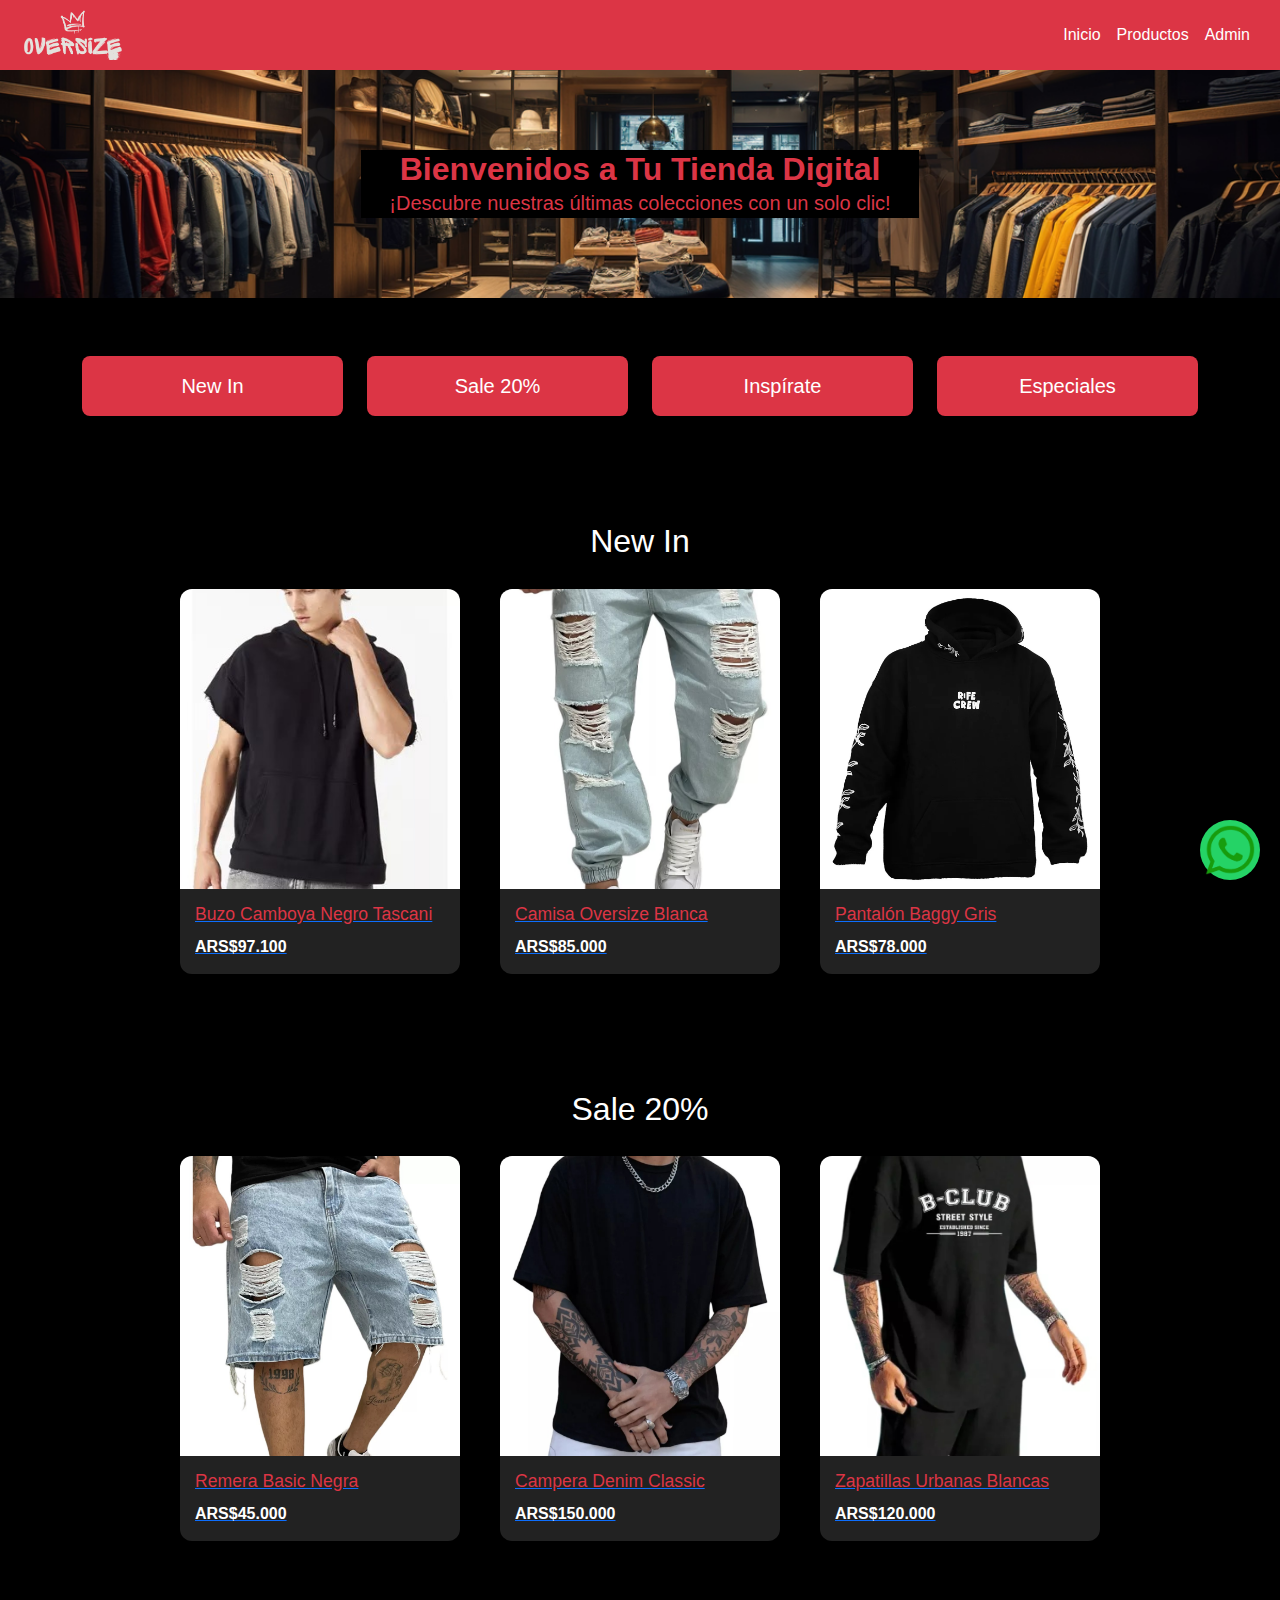
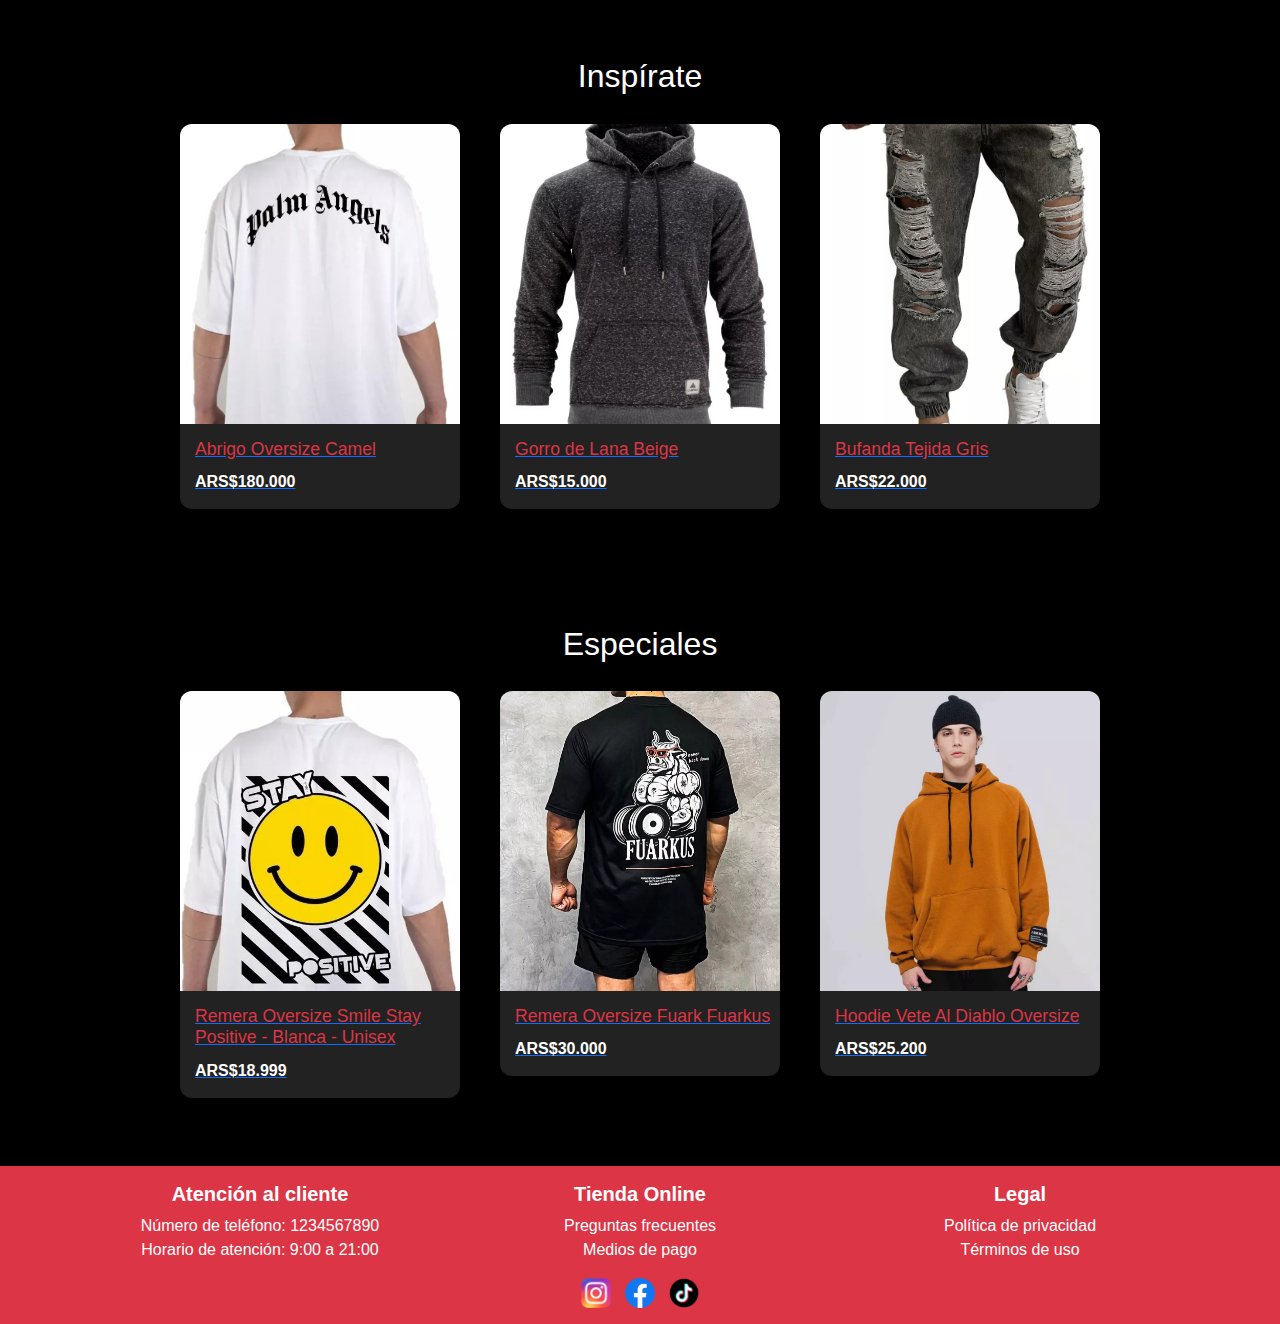
==== index.html @ fe682cd3 "proyectoFinal" ====
<!DOCTYPE html>
<html lang="es">
<head>
    <meta charset="UTF-8">
    <meta name="viewport" content="width=device-width, initial-scale=1.0">
    <title>Tienda Online</title>
    <link href="https://cdn.jsdelivr.net/npm/bootstrap@5.3.2/dist/css/bootstrap.min.css" rel="stylesheet">
    <link rel="stylesheet" href="/css/styles.css">
</head>

<body>
    <!-- Barra de Navegación -->
    <nav class="navbar navbar-expand-lg navbar-custom">
        <div class="container-fluid">
            <img class="logo-navbar" src="/assets/OLogo.png" alt="Logo">
            <button class="navbar-toggler" type="button" data-bs-toggle="collapse" data-bs-target="#navbarNav"
                aria-controls="navbarNav" aria-expanded="false" aria-label="Toggle navigation">
                <span class="navbar-toggler-icon"></span>
            </button>
            <div class="collapse navbar-collapse" id="navbarNav">
                <ul class="navbar-nav ms-auto">
                    <li class="nav-item">
                        <a class="nav-link custom-nav-link" href="/index.html">Inicio</a>
                    </li>
                    <li class="nav-item">
                        <a class="nav-link custom-nav-link" href="/pages/productos.html">Productos</a>
                    </li>
                    <li class="nav-item">
                        <a class="nav-link custom-nav-link" href="/pages/login.html">Admin</a>
                    </li>
                </ul>
            </div>
        </div>
    </nav>

    <!-- Hero Section -->
    <main>
        <section class="hero-section text-center">
            <div class="container">
                <h1 class="display-4">Bienvenidos a Tu Tienda Digital</h1>
                <p>¡Descubre nuestras últimas colecciones con un solo clic!</p>
            </div>
        </section>

        <!-- Productos Destacados -->
        <section class="productos-destacados text-center py-5">
            <div class="container">
                <div class="row">
                    <div class="col-md-3">
                        <a href="#new-in" class="custom-btn">New In</a>
                    </div>
                    <div class="col-md-3">
                        <a href="#sale" class="custom-btn">Sale 20%</a>
                    </div>
                    <div class="col-md-3">
                        <a href="#inspirate" class="custom-btn">Inspírate</a>
                    </div>
                    <div class="col-md-3">
                        <a href="#especiales" class="custom-btn">Especiales</a>
                    </div>
                </div>
            </div>
        </section>

        <!-- Secciones de productos con tarjetas de productos -->
        <section id="new-in" class="py-5">
            <div class="container">
                <h2 class="text-center">New In</h2>
                <div class="products">
                    <a href="#new-in">
                        <div class="product">
                            <img src="/assets/producto1.jpg" alt="Buzo Camboya Negro Tascani">
                            <h5>Buzo Camboya Negro Tascani</h5>
                            <p>ARS$97.100</p>
                        </div>
                    </a>
                    <a href="#new-in">
                        <div class="product">
                            <img src="/assets/producto2.jpg" alt="Camisa Oversize Blanca">
                            <h5>Camisa Oversize Blanca</h5>
                            <p>ARS$85.000</p>
                        </div>
                    </a>
                    <a href="#new-in">
                        <div class="product">
                            <img src="/assets/producto3.jpg" alt="Pantalón Baggy Gris">
                            <h5>Pantalón Baggy Gris</h5>
                            <p>ARS$78.000</p>
                        </div>
                    </a>
                </div>
            </div>
        </section>

        <section id="sale" class="py-5">
            <div class="container">
                <h2 class="text-center">Sale 20%</h2>
                <div class="products">
                    <a href="#sale">
                        <div class="product">
                            <img src="/assets/producto4.jpg" alt="Remera Basic Negra">
                            <h5>Remera Basic Negra</h5>
                            <p>ARS$45.000</p>
                        </div>
                    </a>
                    <a href="#sale">
                        <div class="product">
                            <img src="/assets/producto5.jpg" alt="Campera Denim Classic">
                            <h5>Campera Denim Classic</h5>
                            <p>ARS$150.000</p>
                        </div>
                    </a>
                    <a href="#sale">
                        <div class="product">
                            <img src="/assets/producto6.jpg" alt="Zapatillas Urbanas Blancas">
                            <h5>Zapatillas Urbanas Blancas</h5>
                            <p>ARS$120.000</p>
                        </div>
                    </a>
                </div>
            </div>
        </section>

        <section id="inspirate" class="py-5">
            <div class="container">
                <h2 class="text-center">Inspírate</h2>
                <div class="products">
                    <a href="#inspirate">
                        <div class="product">
                            <img src="/assets/producto7.jpg" alt="Abrigo Oversize Camel">
                            <h5>Abrigo Oversize Camel</h5>
                            <p>ARS$180.000</p>
                        </div>
                    </a>
                    <a href="#inspirate">
                        <div class="product">
                            <img src="/assets/producto8.jpg" alt="Gorro de Lana Beige">
                            <h5>Gorro de Lana Beige</h5>
                            <p>ARS$15.000</p>
                        </div>
                    </a>
                    <a href="#inspirate">
                        <div class="product">
                            <img src="/assets/producto9.jpg" alt="Bufanda Tejida Gris">
                            <h5>Bufanda Tejida Gris</h5>
                            <p>ARS$22.000</p>
                        </div>
                    </a>
                </div>
            </div>
        </section>

        <section id="especiales" class="py-5">
            <div class="container">
                <h2 class="text-center">Especiales</h2>
                <div class="products">
                    <a href="#especiales">
                        <div class="product">
                            <img src="/assets/producto10.jpg" alt="Remera Oversize Smile Stay Positive - Blanca - Unisex">
                            <h5>Remera Oversize Smile Stay Positive - Blanca - Unisex</h5>
                            <p>ARS$18.999</p>
                        </div>
                    </a>
                    <a href="#especiales">
                        <div class="product">
                            <img src="/assets/producto11.jpg" alt="Remera Oversize Fuark Fuarkus">
                            <h5>Remera Oversize Fuark Fuarkus</h5>
                            <p>ARS$30.000</p>
                        </div>
                    </a>
                    <a href="#especiales">
                        <div class="product">
                            <img src="/assets/producto12.jpg" alt="Hoodie Vete Al Diablo Oversize">
                            <h5>Hoodie Vete Al Diablo Oversize</h5>
                            <p>ARS$25.200</p>
                        </div>
                    </a>
                </div>
            </div>
        </section>
    </main>

    <!-- Botón flotante de WhatsApp -->
    <a href="https://wa.me/1234567890" class="whatsapp-button" target="_blank">
        <img src="/assets/logo wsp.png" alt="WhatsApp">
    </a>

    <!-- Footer -->
    <footer class="footer-custom text-center py-3">
        <div class="container">
            <div class="row">
                <div class="col-md-4 footer-content">
                    <h6 class="footer-title">Atención al cliente</h6>
                    <ul class="list-unstyled">
                        <li><p class="custom-footer-link-2">Número de teléfono: 1234567890</p></li>
                        <li><p class="custom-footer-link-2">Horario de atención: 9:00 a 21:00</p></li>
                    </ul>
                </div>
                <div class="col-md-4 footer-content">
                    <h6 class="footer-title">Tienda Online</h6>
                    <ul class="list-unstyled">
                        <li><a href="/pages/FAQ.html" class="custom-footer-link">Preguntas frecuentes</a></li>
                        <li><a href="/pages/404.html" class="custom-footer-link">Medios de pago</a></li>
                    </ul>
                </div>
                <div class="col-md-4 footer-content">
                    <h6 class="footer-title">Legal</h6>
                    <ul class="list-unstyled">
                        <li><a href="/pages/politicayterminos.html#Politica de Privacidad" class="custom-footer-link">Política de privacidad</a></li>
                        <li><a href="/pages/politicayterminos.html#Términos de Uso" class="custom-footer-link">Términos de uso</a></li>
                    </ul>
                </div>
            </div>
            <div class="social-icons">
                <a href="https://www.instagram.com/accounts/login/"><img src="/assets/Instagram_logo_2016.svg.webp" alt="Instagram"></a>
                <a href="https://www.facebook.com/login/?locale=es_LA"><img src="/assets/Facebook_Logo_(2019).png" alt="Facebook"></a>
                <a href="https://www.tiktok.com/login"><img src="/assets/tiktok-icon-free-png.png" alt="TikTok"></a>
            </div>
        </div>
    </footer>

    <script src="https://cdn.jsdelivr.net/npm/bootstrap@5.3.2/dist/js/bootstrap.bundle.min.js"></script>
</body>
</html>
---- css/styles.css ----
/* Estilos Generales */
body {
    font-family: sans-serif;
    background-color: #f4f4f4;
    margin: 0;
    padding: 0;
}

h2, h3 {
    font-family: 'Roboto', sans-serif;
}

/* Navbar */
.navbar-custom {
    background-color: #DC3545;
    padding: 10px;
}

.navbar-custom .navbar-nav .nav-link {
    color: white;
}

.logo-navbar {
    height: 50px;
}

/* Hero Section */
.hero-section {
    background-image: url('/assets/fondo hero.jpg');
    background-size: cover;
    background-position: center;
    padding: 80px 0; /* Ajustar padding para móviles */
}

.hero-section h1, .hero-section p {
    background-color: black;
    margin: 0 auto;
    width: 50%;
}

.hero-section h1 {
    font-size: 2rem; /* Tamaño más pequeño para móviles */
    font-weight: bold;
    color: #DC3545;
    max-width: 90%; /* Asegura que no se salga del contenedor */
}

.hero-section p {
    font-size: 1.25rem; /* Tamaño más pequeño para móviles */
    color: #DC3545;
    
}

/* Botones Personalizados */
.custom-btn {
    font-size: 1.25rem;
    padding: 15px; /* Tamaño más pequeño para móviles */
    border-radius: 8px;
    background-color: #DC3545;
    color: white;
    display: block; /* Asegura que ocupen todo el ancho */
    margin: 10px 0; /* Espaciado entre botones */
    text-align: center;
    text-decoration: none;
    transition: background-color 0.3s ease, transform 0.3s ease;
}

/* Fondo negro en el main */
main {
    background-color: black;
    color: white;
}

/* Secciones dentro del main */
section {
    background-color: black;
    color: white;
    padding: 40px 0;
}

/* Estilos de Productos */
.products {
    display: flex;
    flex-wrap: wrap;
    gap: 40px; /* Reduce la separación entre tarjetas */
    padding: 20px;
    justify-content: center;
}

.product {
    background-color: #222; /* Fondo oscuro para resaltar */
    color: white;
    border-radius: 12px; /* Esquinas redondeadas */
    overflow: hidden; /* Evita que los elementos sobresalgan */
    width: 280px; /* Tamaño fijo para consistencia */
    box-shadow: 0px 4px 12px rgba(0, 0, 0, 0.3); /* Sombra sutil */
    transition: transform 0.3s, box-shadow 0.3s;
    text-align: left; /* Alineación de texto a la izquierda */
}

.product img {
    width: 100%; /* Ancho completo de la tarjeta */
    height: 300px; /* Altura fija */
    object-fit: cover; /* Recorta la imagen para ajustarse al espacio */
}

.product h5 {
    font-size: 1.1rem;
    color: #DC3545; /* Color destacado */
    margin: 15px 0 10px 15px; /* Espaciado */
}

.product p {
    font-size: 1rem;
    color: #ffffff;
    font-weight: bold;
    margin: 0 15px 15px 15px; /* Espaciado */
}

.product:hover {
    transform: scale(1.05); /* Efecto de aumento al pasar el cursor */
    box-shadow: 0px 8px 16px rgba(0, 0, 0, 0.4); /* Aumenta la sombra */
}


/* Botón flotante de WhatsApp */
.whatsapp-button {
    position: fixed;
    bottom: 20px;
    right: 20px;
    width: 60px;
    height: 60px;
    background-color: #25D366;
    border-radius: 50%;
    display: flex;
    justify-content: center;
    align-items: center;
    box-shadow: 0 4px 10px rgba(0, 0, 0, 0.1);
    z-index: 1000;
}

.whatsapp-button img {
    width: 50px;
    height: 50px;
}

/* Footer */

.footer-title {
    font-size: 1.25rem;
    font-weight: bold;
}

.footer-custom {
    background-color: #DC3545;
    color: white;
}

.footer-custom ul {
    padding-left: 0;
}

.footer-custom ul li {
    list-style: none;
}

.custom-footer-link {
    text-decoration: none;
    color: white;
    padding: 0;
    margin: 0;
}

.custom-footer-link-2 {
    padding: 0;
    margin: 0;
}

.custom-footer-link:hover {
    text-decoration: underline;
}

footer img {
    width: 30px;
    margin: 0 5px;
}

/* Responsividad */
@media (max-width: 768px) {
    .faq-section h2 {
        font-size: 28px;
    }

    .faq-item h3 {
        font-size: 20px;
    }

    .faq-item p {
        font-size: 14px;
    }

    .footer-custom h6 {
        font-size: 16px;
    }

    .footer-custom .col-md-4 {
        display: none; /* Oculta las columnas en móvil */
    }

    .footer-custom .social-icons {
        display: flex; /* Muestra solo los iconos de redes sociales */
        justify-content: center;
    }

    /* Ajustes para los botones */
    .productos-destacados .row {
        display: flex;
        flex-direction: column; /* Apila botones en vertical */
    }

    .hero-section h1, .hero-section p {
        background-color: black;
        margin: 0 auto;
        width: 100%;
    }
}
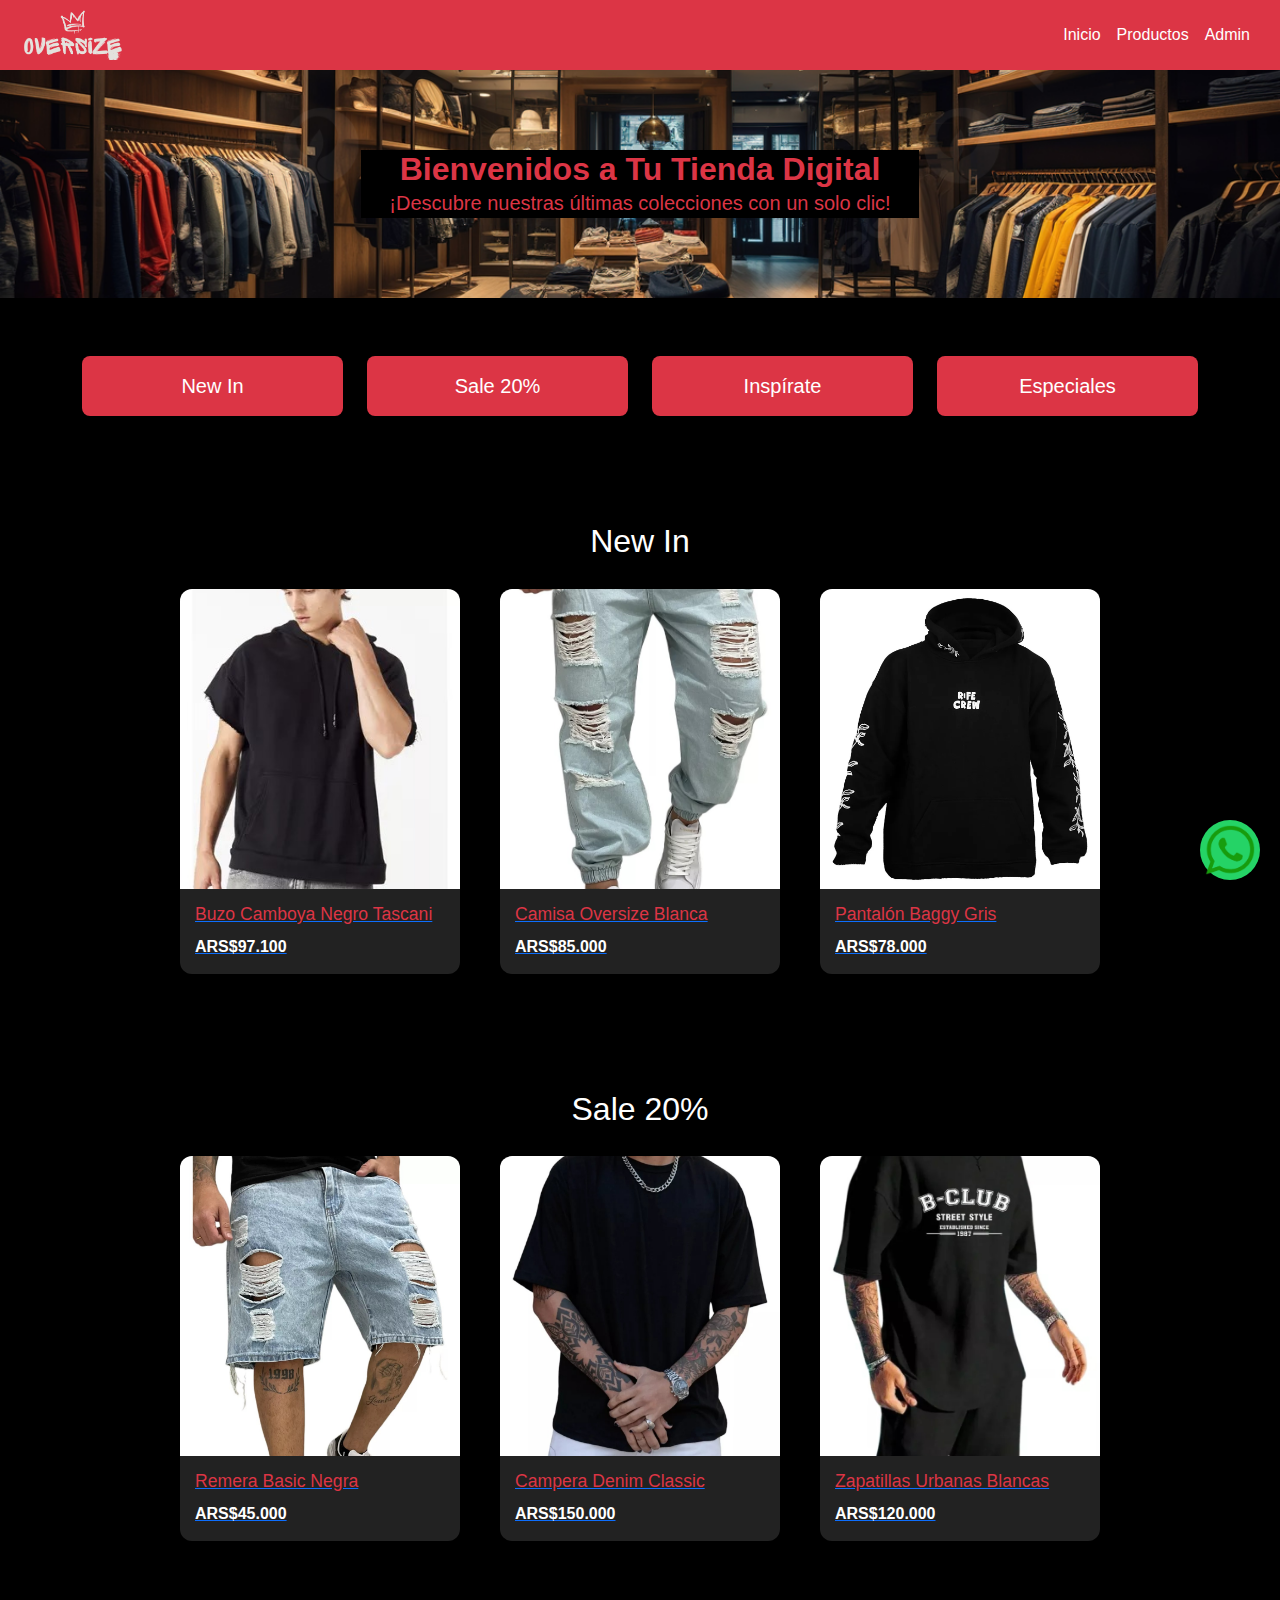
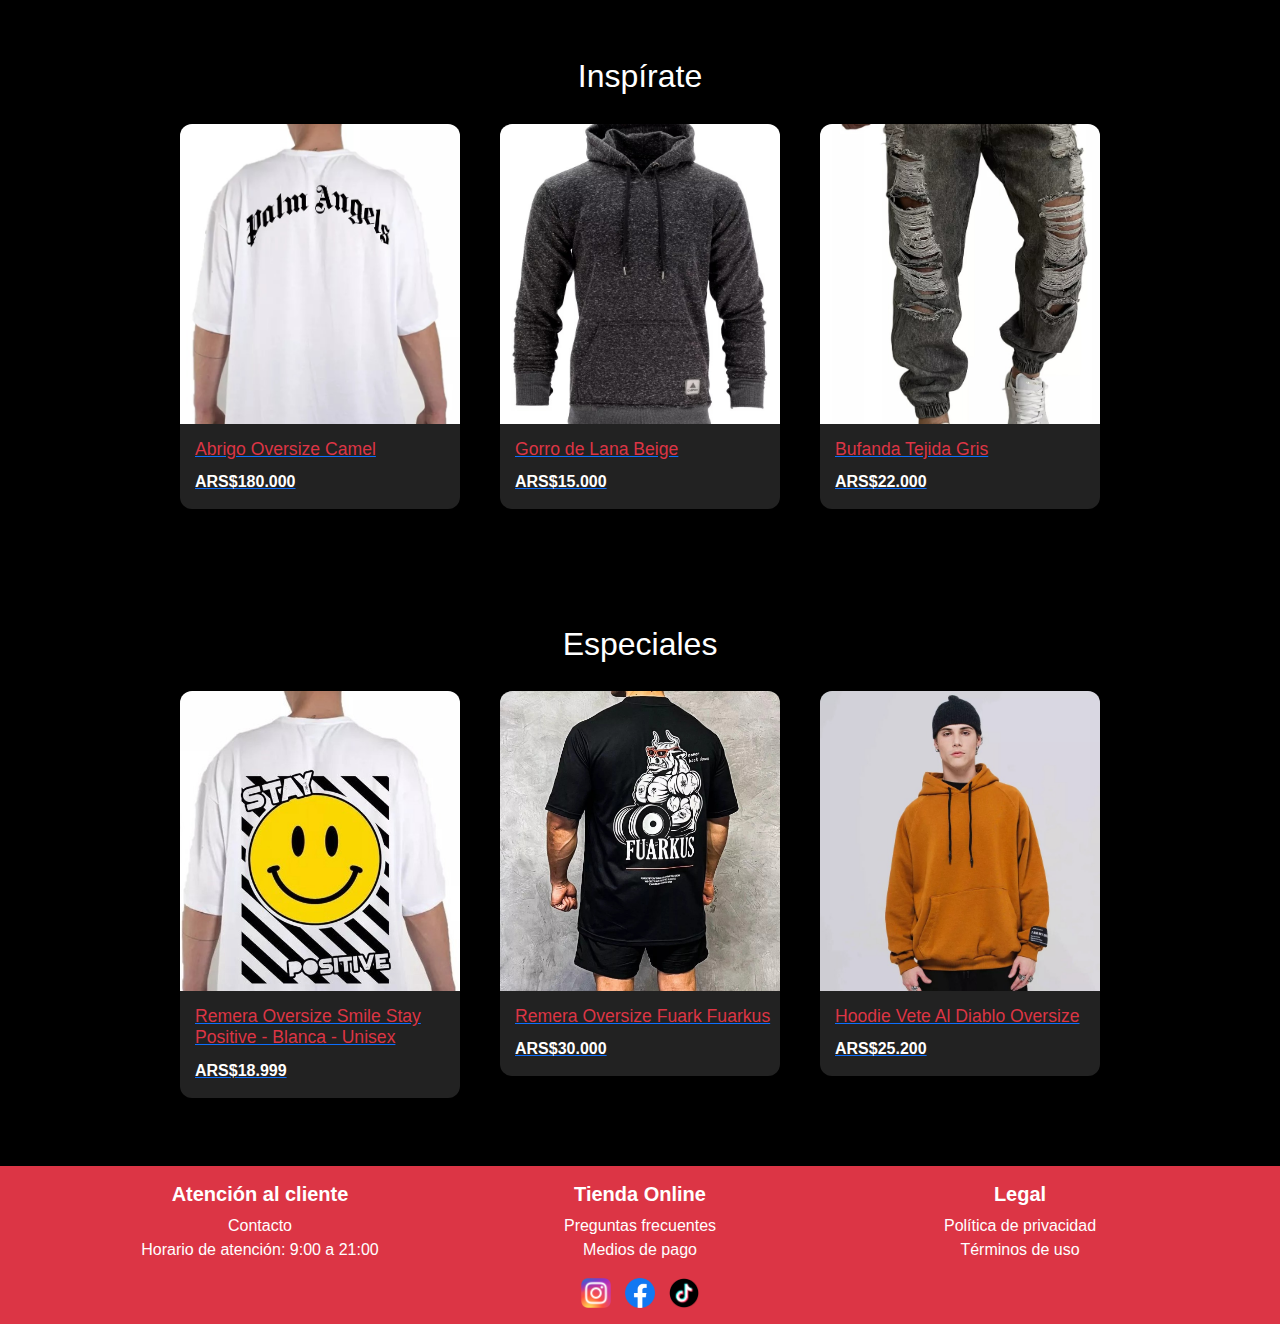
==== commit cfef9ee0: "Proyecto listo" ====
--- a/index.html
+++ b/index.html
@@ -192,7 +192,7 @@
                 <div class="col-md-4 footer-content">
                     <h6 class="footer-title">Atención al cliente</h6>
                     <ul class="list-unstyled">
-                        <li><p class="custom-footer-link-2">Número de teléfono: 1234567890</p></li>
+                        <li><a href="/pages/formcontacto.html" class="custom-footer-link">Contacto</a></li>
                         <li><p class="custom-footer-link-2">Horario de atención: 9:00 a 21:00</p></li>
                     </ul>
                 </div>
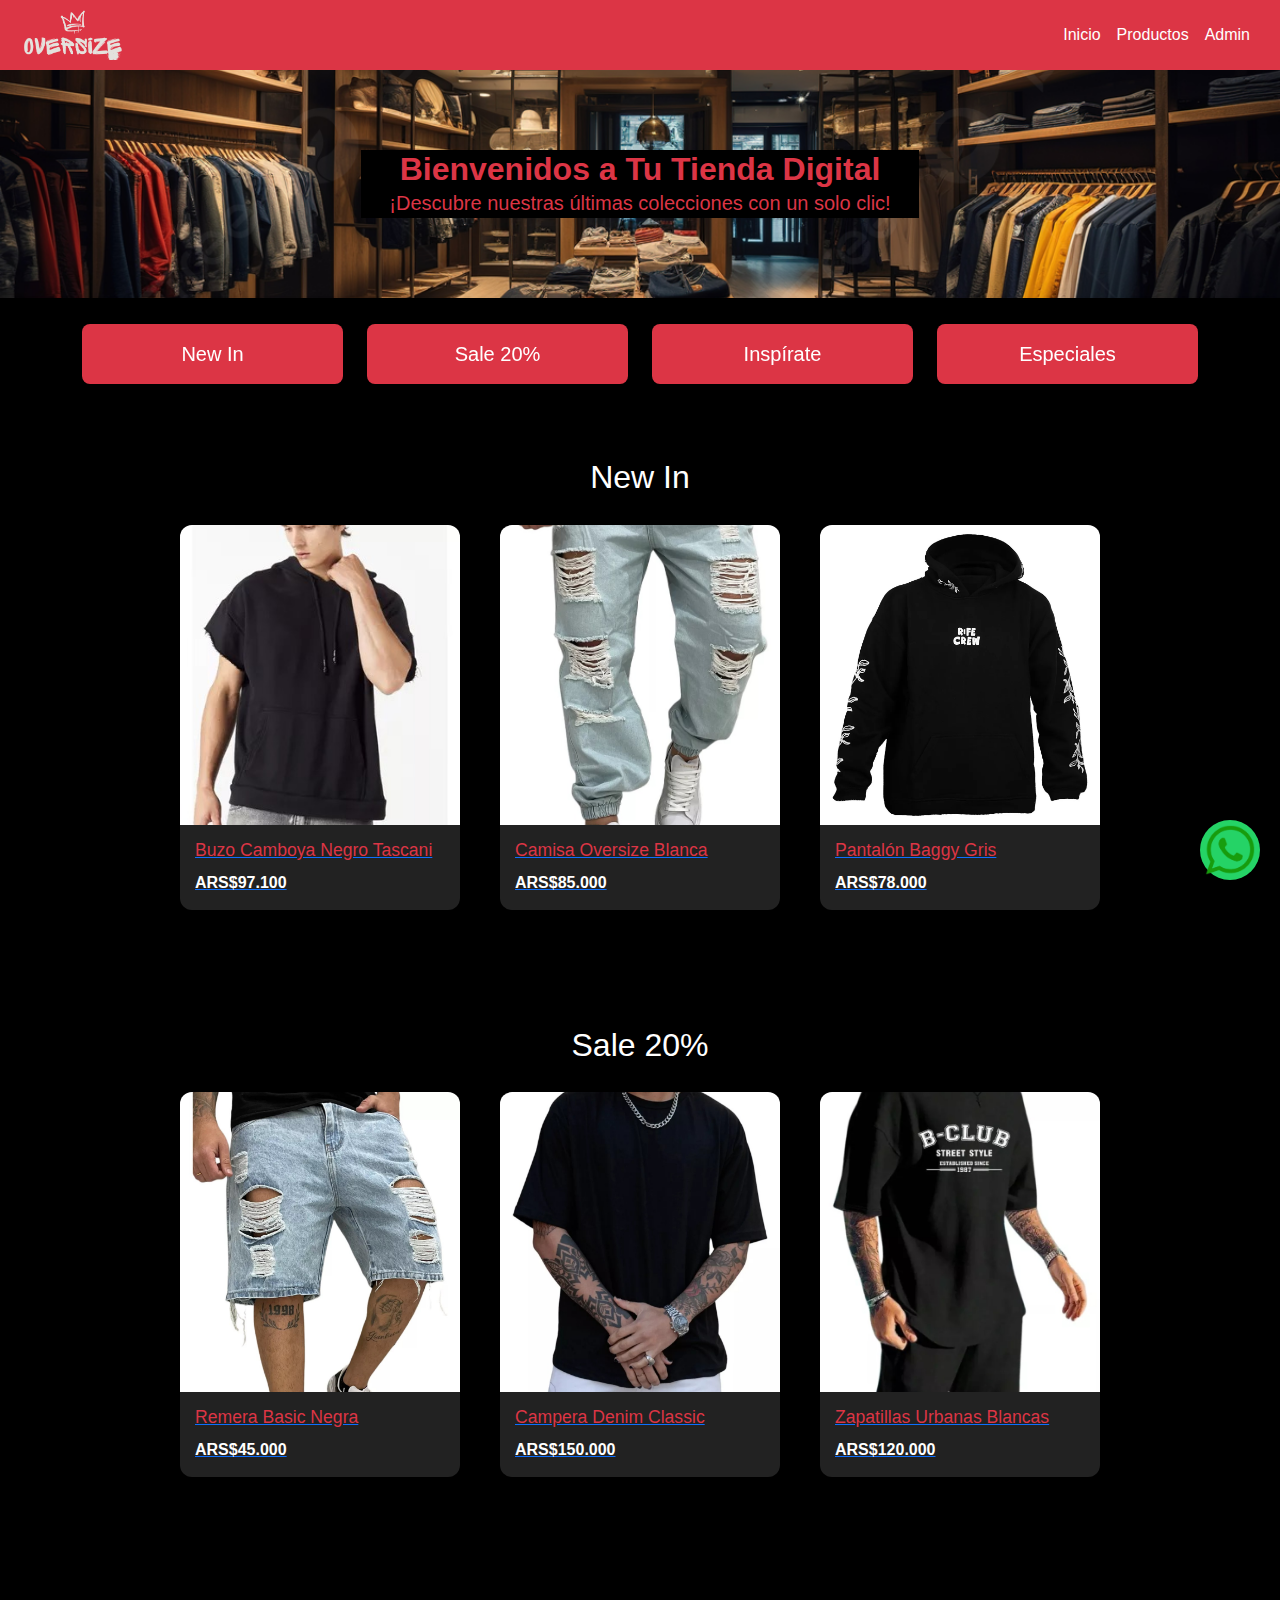
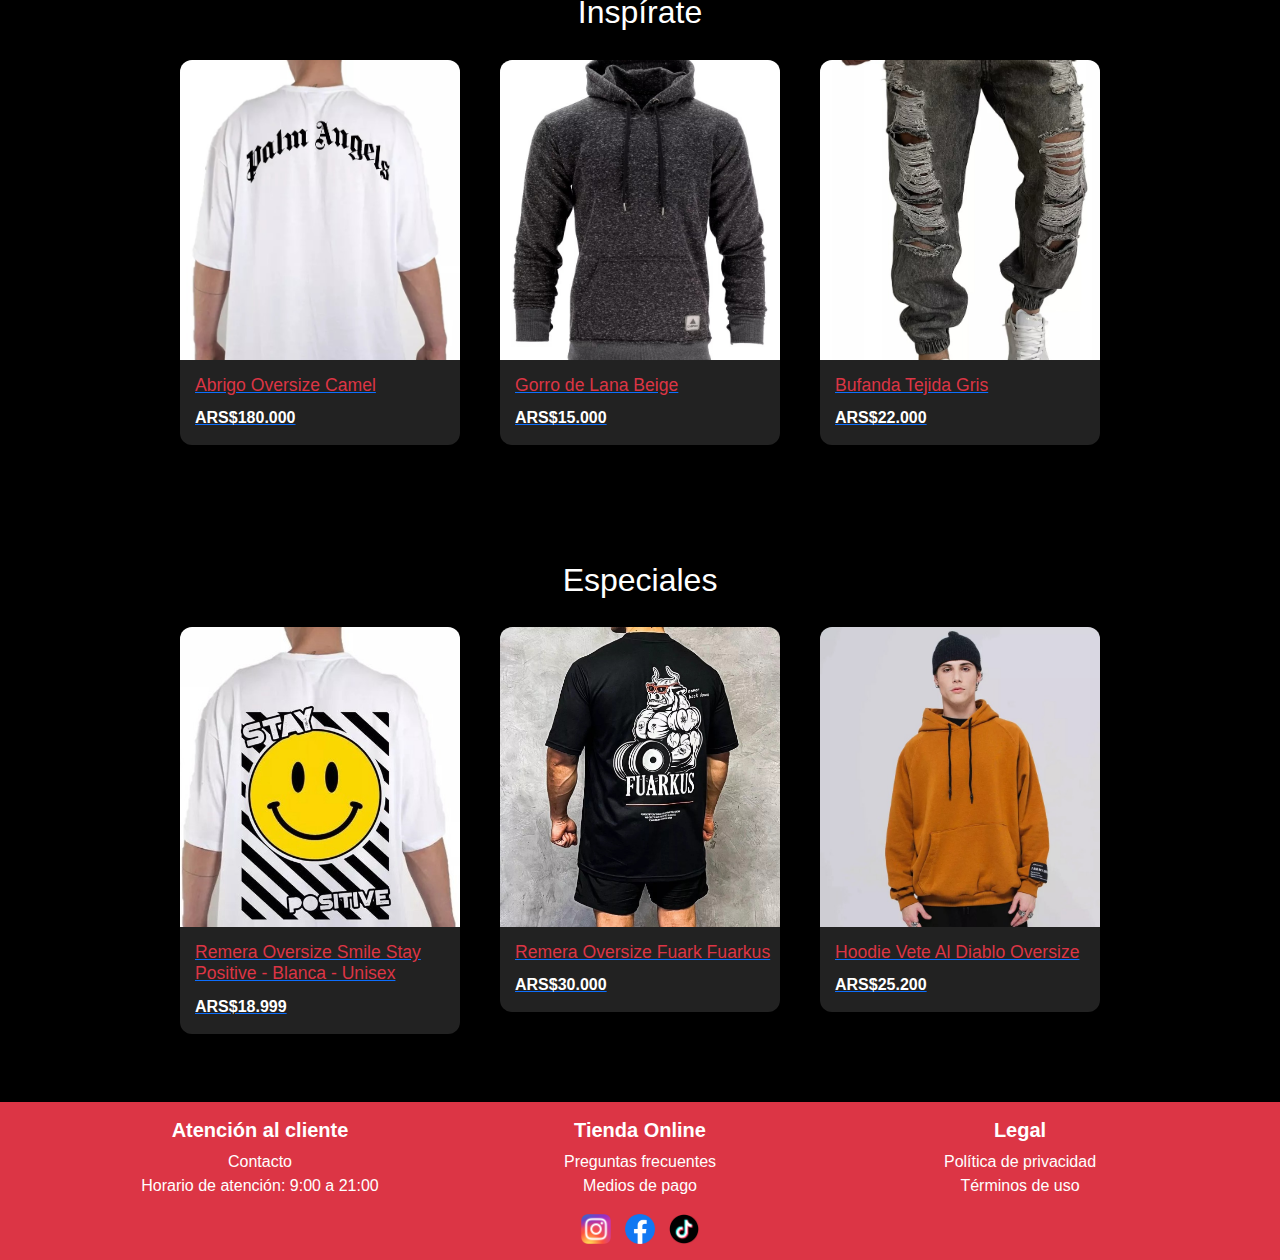
==== commit a48e61e1: "Modificaciones listas" ====
--- a/index.html
+++ b/index.html
@@ -43,7 +43,7 @@
         </section>
 
         <!-- Productos Destacados -->
-        <section class="productos-destacados text-center py-5">
+        <section class="productos-destacados text-center py-3 sticky-bar">
             <div class="container">
                 <div class="row">
                     <div class="col-md-3">
@@ -61,6 +61,7 @@
                 </div>
             </div>
         </section>
+
 
         <!-- Secciones de productos con tarjetas de productos -->
         <section id="new-in" class="py-5">
--- a/css/styles.css
+++ b/css/styles.css
@@ -77,6 +77,17 @@
     color: white;
     padding: 40px 0;
 }
+
+/* Barra Sticky para Navegación Interna */
+.sticky-bar {
+    position: sticky;
+    top: 0; /* Mantén la barra en la parte superior */
+    z-index: 10; /* Asegura que esté por encima de otros elementos */
+    background-color: black; /* Color de fondo igual al diseño */
+    box-shadow: 0 4px 6px rgba(0, 0, 0, 0.1); /* Sombra para mayor visibilidad */
+    padding: 10px 0;
+}
+
 
 /* Estilos de Productos */
 .products {
